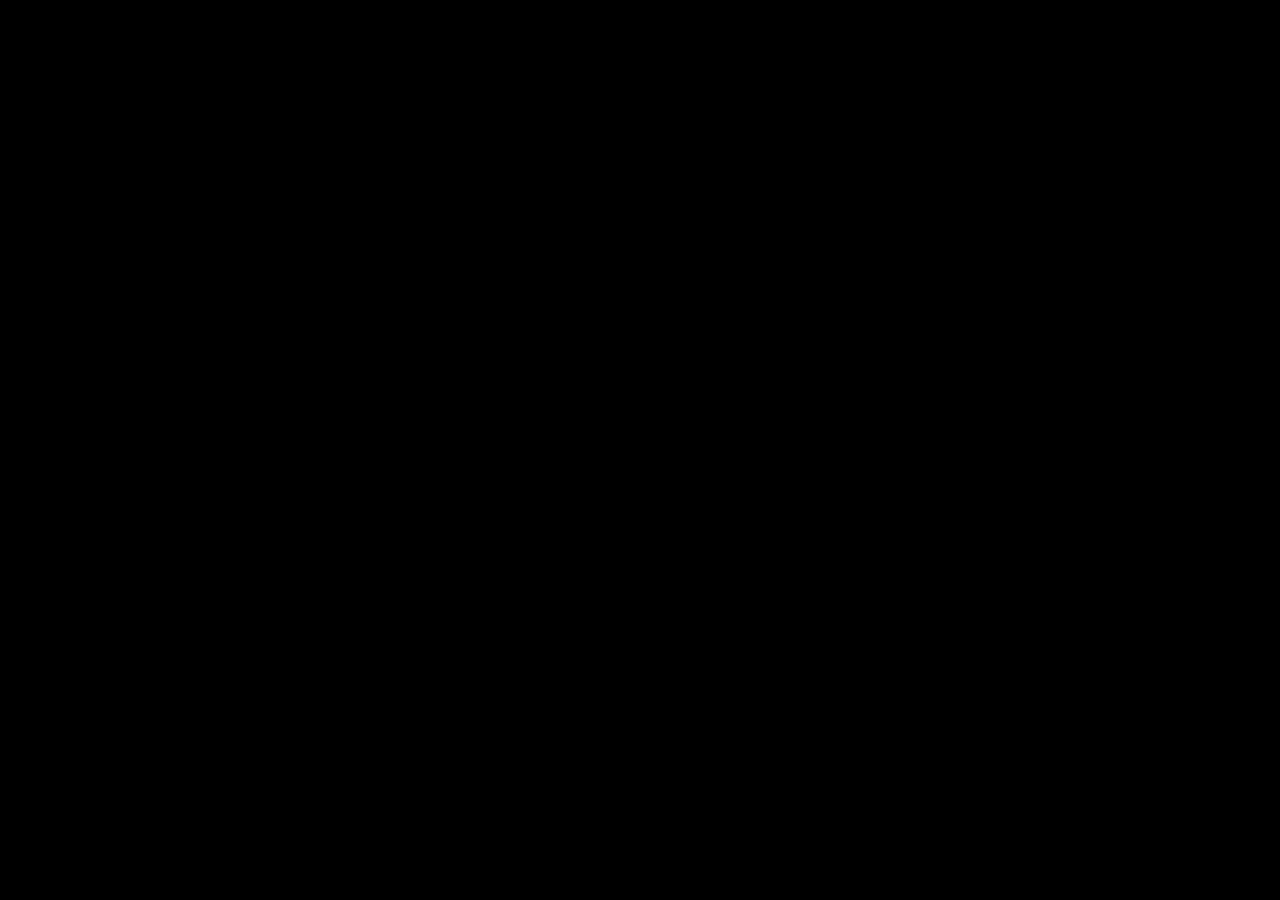
==== home.html @ 3be745cd "criei a tela home" ====
<!DOCTYPE html>
<html lang="pt-br">
<head>
    <meta charset="UTF-8">
    <meta name="viewport" content="width=device-width, initial-scale=1.0">
    <title>Home</title>
</head>
<style>
    *{
        margin: 0px;
        padding: 0px;

    }
    body{
        width: 100vw;
        width: 100vh;
        background: black url('pacote-d013\imagens/tela-home.jpg') no-repeat top center;
        background-size: cover;
    }
</style>
<body>
    
</body>
</html>
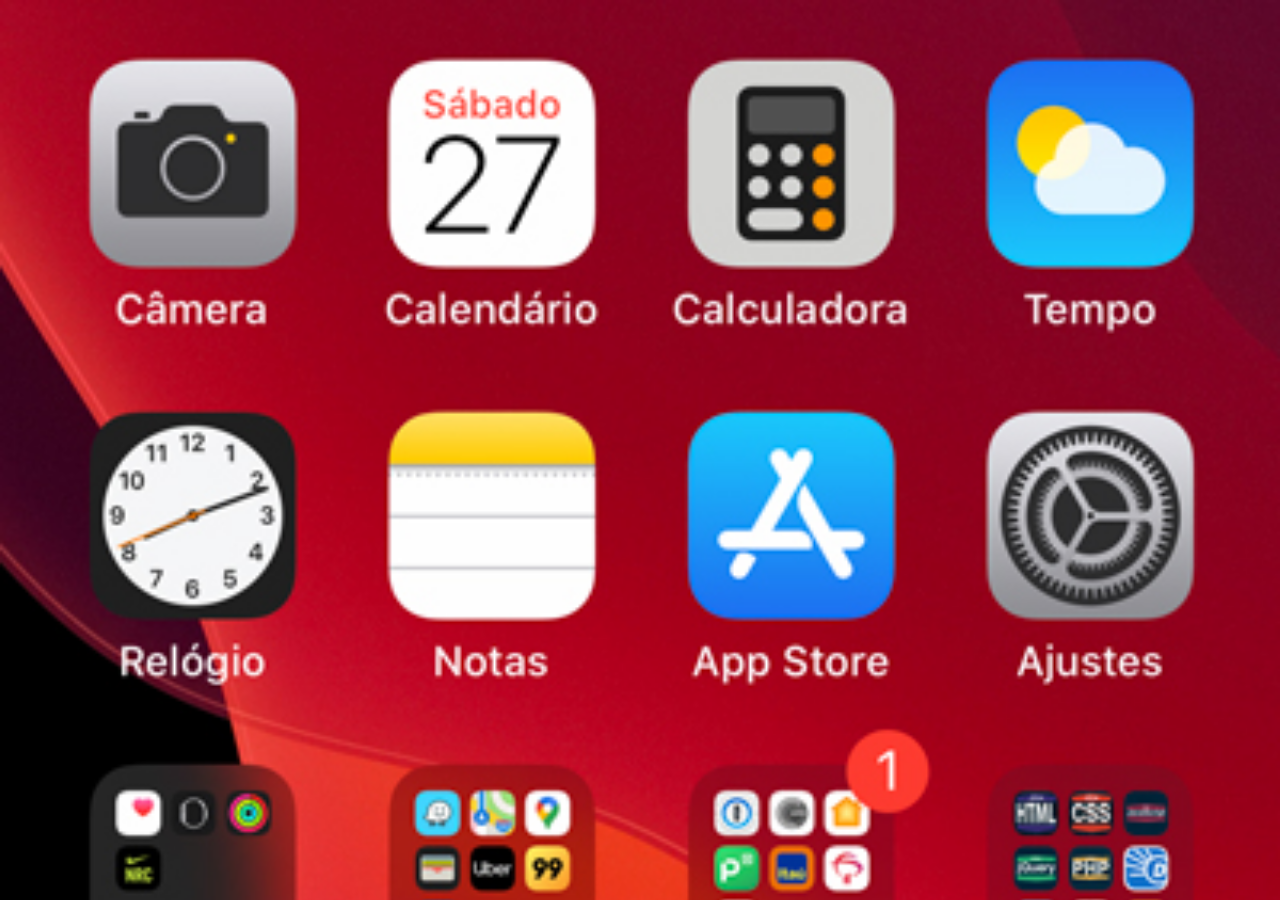
==== commit e6b147fd: "crriei botoes na lateral" ====
--- a/home.html
+++ b/home.html
@@ -14,7 +14,7 @@
     body{
         width: 100vw;
         width: 100vh;
-        background: black url('pacote-d013\imagens/tela-home.jpg') no-repeat top center;
+        background: black url('imagens/tela-home.jpg') no-repeat top center;
         background-size: cover;
     }
 </style>
